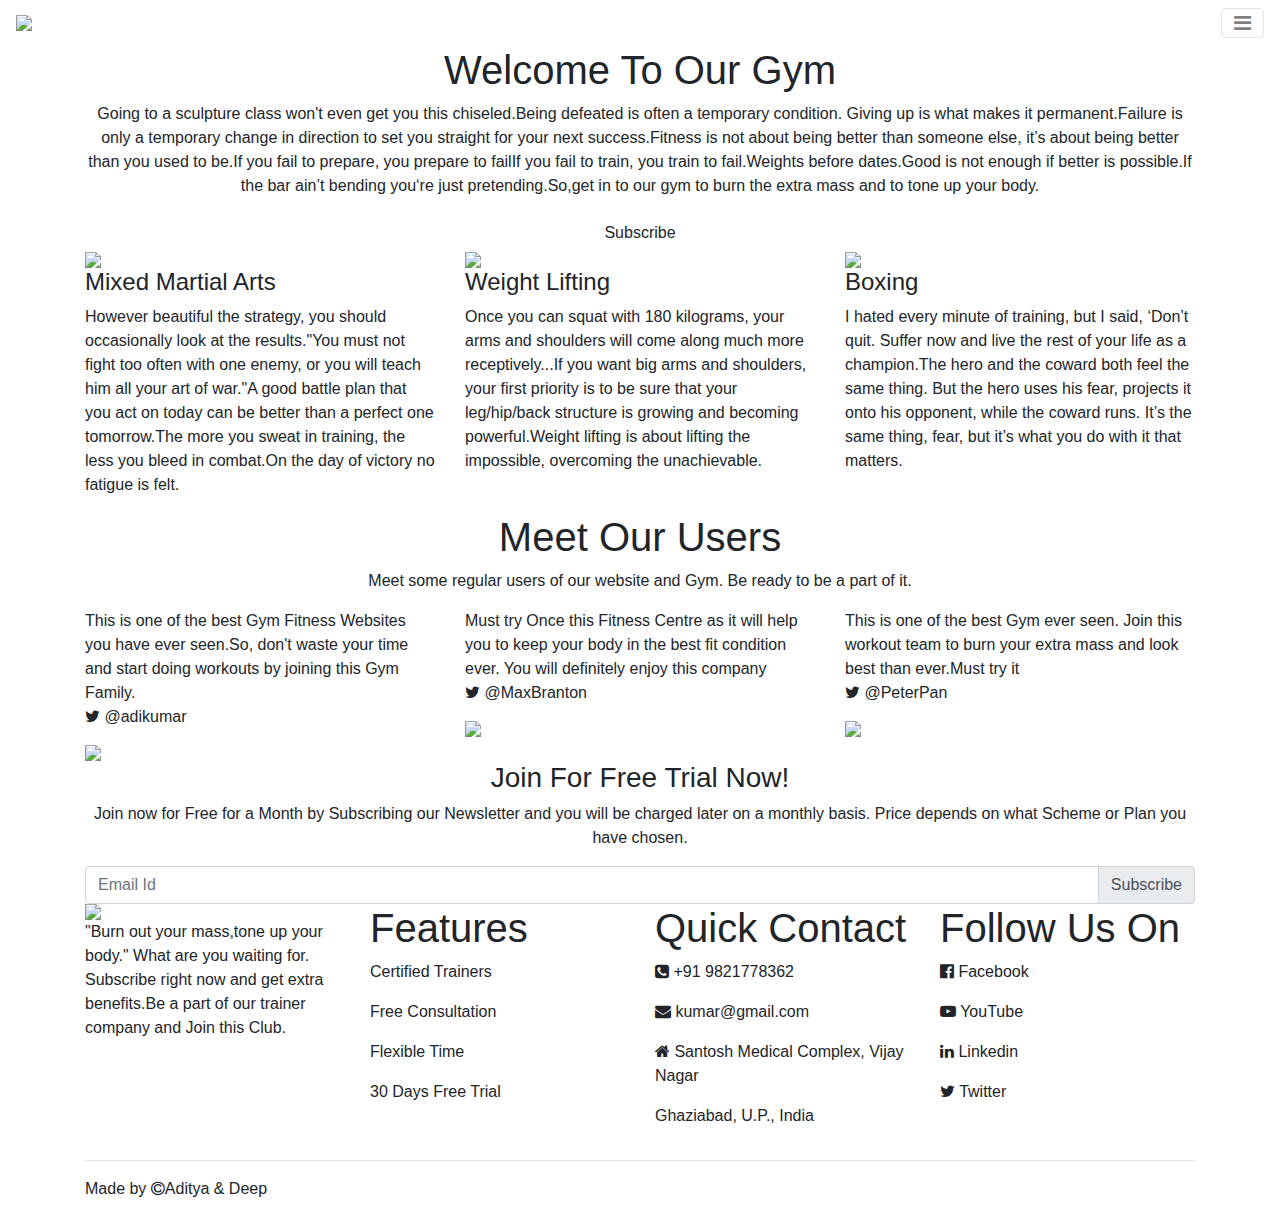
==== index.html @ 58feb63c "Rename the file" ====
<html>
<head>
    <title>Fitness Website</title>
	<link rel="stylesheet" href="C:\Users\Aditya2406\Desktop\Fitness-Club\styles.css">
	<link rel="stylesheet" href="https://stackpath.bootstrapcdn.com/bootstrap/4.3.1/css/bootstrap.min.css">
	<script src="https://code.jquery.com/jquery-3.3.1.slim.min.js"></script>
    <script src="https://stackpath.bootstrapcdn.com/bootstrap/4.3.1/js/bootstrap.min.js"></script>
    <link rel="stylesheet" href="https://stackpath.bootstrapcdn.com/font-awesome/4.7.0/css/font-awesome.min.css">
    <link rel="stylesheet" href="https://cdnjs.cloudflare.com/ajax/libs/animate.css/3.7.2/animate.min.css">
</head>
<body>
    
<!-------------------------------------Header------------------------------------->

<section id="header">
	<nav class="navbar navbar-light">
  <a class="navbar-brand" href="#"><img src="C:\Users\Aditya2406\Desktop\Fitness-Club\img1\fitness logo1 (3).jpg"></a>
  <button class="navbar-toggler" type="button" data-toggle="collapse" data-target="#navbarNav" aria-controls="navbarNav" aria-expanded="false" aria-label="Toggle navigation">
   <i class="fa fa-bars"></i>
  </button>
  <div class="collapse navbar-collapse" id="navbarNav">
    <ul class="navbar-nav">
      <li class="nav-item active">
        <a class="nav-link" href="#top">HOME</a>
      </li>
      <li class="nav-item">
        <a class="nav-link" href="C:\Users\Aditya2406\Desktop\Fitness-Club\About.html">ABOUT US</a>
      </li>
      <li class="nav-item">
        <a class="nav-link" href="#services">SERVICES</a>
      </li>
      <li class="nav-item">
        <a class="nav-link" href="C:\Users\Aditya2406\Desktop\Fitness-Club\Features.html">FEATURES</a>
      </li>
        <li class="nav-item">
        <a class="nav-link" href="#testimonials">REVIEWS</a>
      </li>
        <li class="nav-item">
        <a class="nav-link" href="#footer">CONTACT US</a>
      </li>
    </ul>
  </div>
</nav>
</section>
    
    <!----------------------------------Welcome Text-------------------------------->
    
<section id="welcome">
    <div class="container">
    <div class="welcome text-center wow slideInLeft">
    <h1>Welcome To Our Gym</h1>
    <p>Going to a sculpture class won't even get you this chiseled.Being defeated is often a temporary condition. Giving up is what makes it permanent.Failure is only a temporary change in direction to set you straight for your next success.Fitness is not about being better than someone else, it’s about being better than you used to be.If you fail to prepare, you prepare to failIf you fail to train, you train to fail.Weights before dates.Good is not enough if better is possible.If the bar ain’t bending you‘re just pretending.So,get in to our gym to burn the extra mass and to tone up your body.</p>
    <button type="submit" class="btn home-btn">Subscribe</button>
    </div>
    </div>
</section>
    
 <!---------------------------------------------------About Us----------------------------------------->

    <!-----------------------------------------------------Services-------------------------------------------->
    
    <section id="services">
    <div class="container">
        <div class="row  wow fadeInUp">
            <div class="col-md-4">
                <img src="C:\Users\Aditya2406\Desktop\Fitness-Club\img1\martial arts (2).jpg" class=" wow fadeInRight delay-1s">
                <h4 class="fadeInRight delay-2s">Mixed Martial Arts</h4>
                <p>However beautiful the strategy, you should occasionally look at the results."You must not fight too often with one enemy, or you will teach him all your art of war."A good battle plan that you act on today can be better than a perfect one tomorrow.The more you sweat in training, the less you bleed in combat.On the day of victory no fatigue is felt.</p>
            </div>
            <div class="col-md-4">
                <img src="C:\Users\Aditya2406\Desktop\Fitness-Club\img1\weight lift (1).jpg" class="wow fadeInRight delay-1s">
                <h4 class="wow fadeInRight delay-2s">Weight Lifting</h4>
                <p>Once you can squat with 180 kilograms, your arms and shoulders will come along much more receptively...If you want big arms and shoulders, your first priority is to be sure that your leg/hip/back structure is growing and becoming powerful.Weight lifting is about lifting the impossible, overcoming the unachievable.</p>
            </div>
            <div class="col-md-4">
                <img src="C:\Users\Aditya2406\Desktop\Fitness-Club\img1\boxing1.jpg" class="wow fadeInRight delay-1s">
                <h4 class="wow fadeInRight delay-2s">Boxing</h4>
                <p>I hated every minute of training, but I said, ‘Don’t quit. Suffer now and live the rest of your life as a champion.The hero and the coward both feel the same thing. But the hero uses his fear, projects it onto his opponent, while the coward runs. It’s the same thing, fear, but it’s what you do with it that matters.</p>
            </div>
        </div>
    </div>
    </section>
    
    <!--------------------------------------Features------------------------------------------------>
    

    
    <!---------------------------------------------Testimonials---------------------------------->
    <section id="testimonials">
        <div class="container">
           <h1 class="text-center">Meet Our Users</h1> 
            <p class="text-center">Meet some regular users of our website and Gym. Be ready to be a part of it.</p>
            <div class="row">
            <div class="col-md-4 wow fadeInLeft delay-1s">
            <p class="review">This is one of the best Gym Fitness Websites you have ever seen.So, don't waste your time and start doing workouts by joining this Gym Family.<br><i class="fa fa-twitter"></i> <span>@adikumar</span></p>
                
                <img src="C:\Users\Aditya2406\Desktop\Fitness-Club\img1\user (4).jpg">
                </div>
                <div class="col-md-4 middle wow fadeInUp delay-1s">
            <p class="review">Must try Once this Fitness Centre as it will help you to keep your body in the best fit condition ever. You will definitely enjoy this company<br><i class="fa fa-twitter"></i> <span>@MaxBranton</span></p>
                
                <img src="C:\Users\Aditya2406\Desktop\Fitness-Club\img1\user2.jpg">
                </div>
                <div class="col-md-4 wow fadeInRight delay-1s">
            <p class="review">This is one of the best Gym ever seen. Join this workout team to burn your extra mass and look best than ever.Must try it<br><i class="fa fa-twitter"></i> <span>@PeterPan</span></p>
                
                <img src="C:\Users\Aditya2406\Desktop\Fitness-Club\img1\user3.jpg">
                </div>
            </div>
        </div>
    </section>
    
    <!--------------------------------------Subscribe------------------------------------------------>
    <section id="subscribe">
        <div class="container">
        <div class="subscribe text-center wow fadeInRight delay-1s">
        <h3>Join For Free Trial Now!</h3>
            <p>Join now for Free for a Month by Subscribing our Newsletter and you will be charged later on a monthly basis. Price depends on what Scheme or Plan you have chosen.</p>
            <div class="input-group">
            <input type="email" class="form-control" placeholder="Email Id">
                <div class="input-group-append">
                <button type="submit" class="input-group-text btn">Subscribe</button>
                </div>
            </div>
        </div>
        </div>
    </section>
    
    
    <!-----------------------------------------Footer Section------------------------------------->
    
    <section id="footer">
        <div class="container">
            <div class="row">
            <div class="col-md-3">
             <img src="C:\Users\Aditya2406\Desktop\Fitness-Club\img1\fitness logo1 (3).jpg" class="footer-logo">
                <p>"Burn out your mass,tone up your body." What are you waiting for. Subscribe right now and get extra benefits.Be a part of our trainer company and Join this Club.</p>
            </div>
            <div class="col-md-3">
             <h1>Features</h1>
                <p>Certified Trainers</p>
                <p>Free Consultation</p>
                <p>Flexible Time</p>
                <p>30 Days Free Trial</p>
            </div>
             <div class="col-md-3">
             <h1>Quick Contact</h1>
                <p><i class="fa fa-phone-square"></i> +91 9821778362</p>
                <p><i class="fa fa-envelope"></i> kumar@gmail.com</p>
                <p><i class="fa fa-home"></i> Santosh Medical Complex, Vijay Nagar</p>
                <p class="city">Ghaziabad, U.P., India</p>
                </div>
            <div class="col-md-3">
             <h1>Follow Us On</h1>
                <p><i class="fa fa-facebook-official"></i> Facebook</p>
                <p><i class="fa fa-youtube-play"></i> YouTube</p>
                <p><i class="fa fa-linkedin"></i> Linkedin</p>
                <p><i class="fa fa-twitter"></i> Twitter</p>
            </div>   
            </div>  <hr>
            
            <p class="copyright">Made by <i class="fa fa-copyright" aria-hidden="true"></i>Aditya & Deep</p>
        </div>
    </section>
    
    <!-------------------------------------Smooth Scroll JS------------------------------->
    <script src="C:\Users\Aditya2406\Desktop\Fitness-Club\gym js\smooth-scroll.js"></script>
    <script>
	var scroll = new SmoothScroll('a[href*="#"]');
    </script>
    
    <!--------------------------Animation----------------------------------->
    
    <script src="C:\Users\Aditya2406\Desktop\Fitness-Club\gym js\wow.min.js"></script>
    <script>new WOW().init();</script>

</body>
</html>
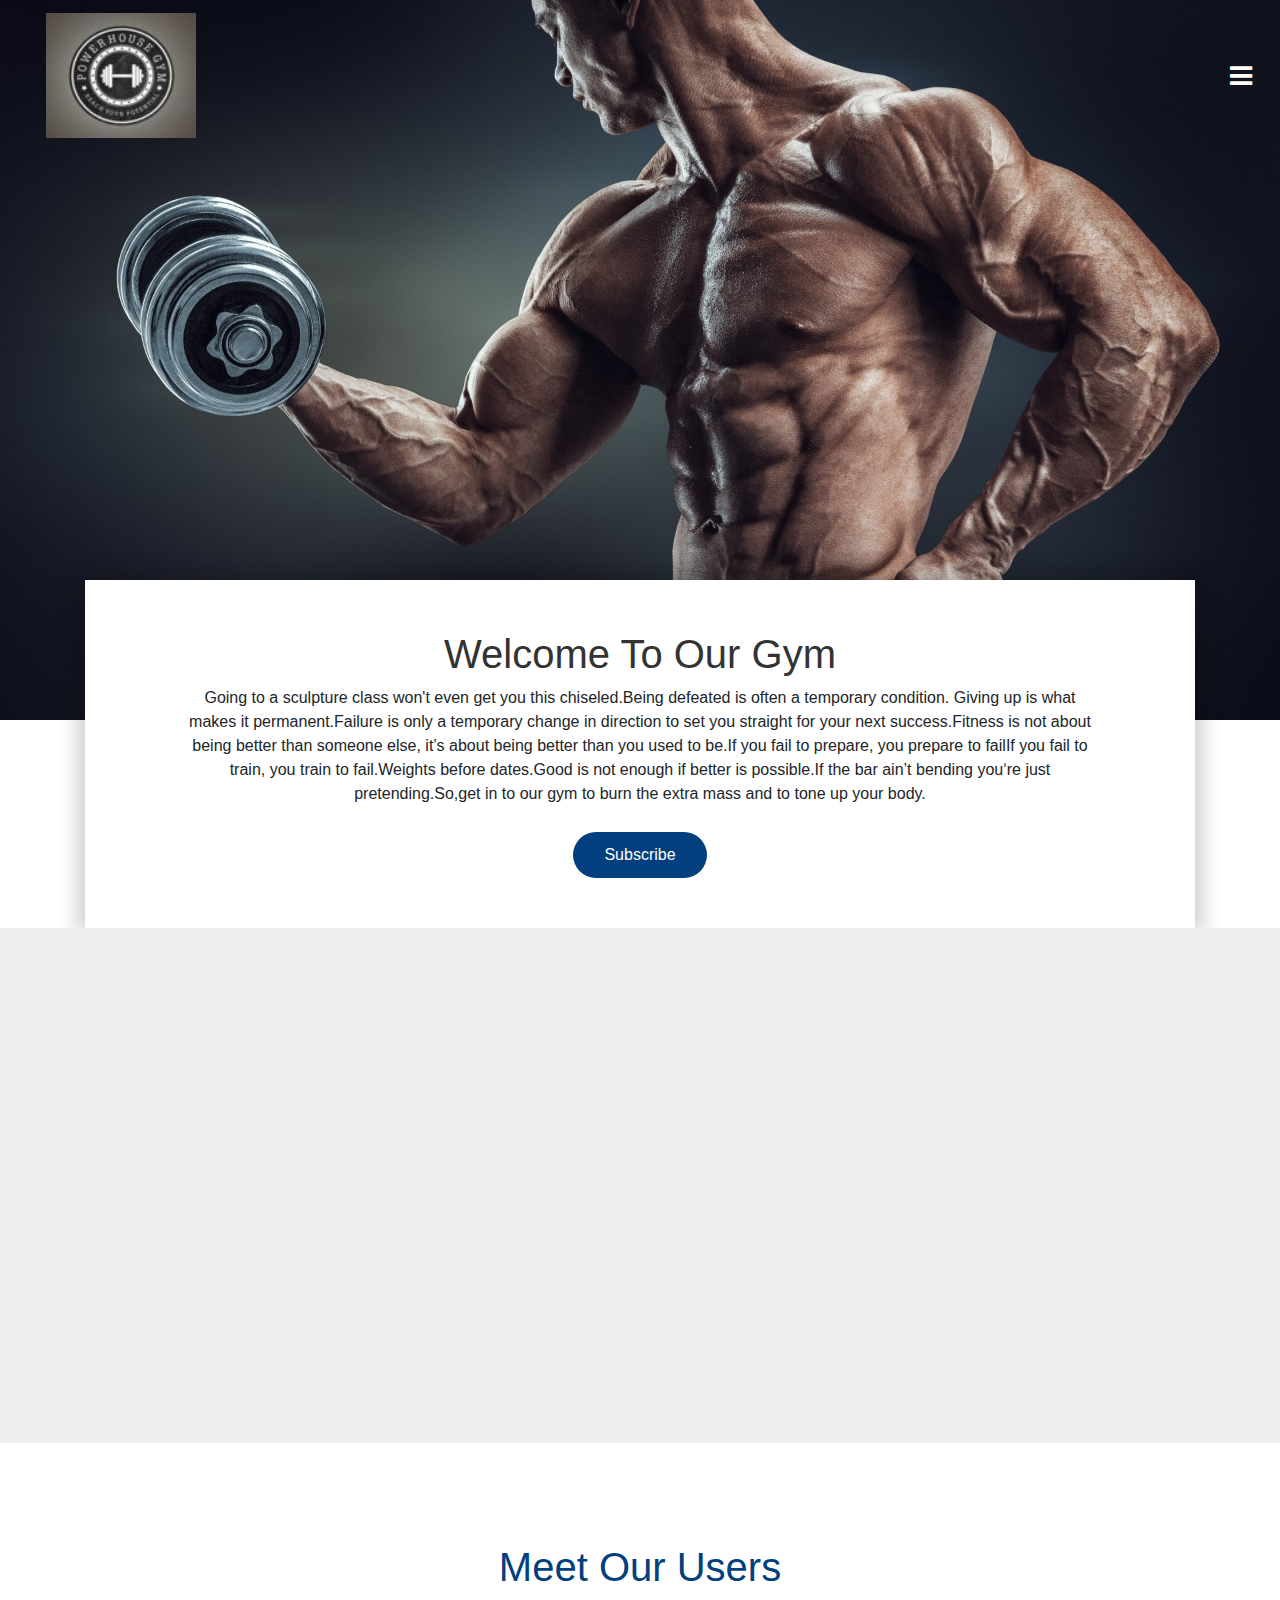
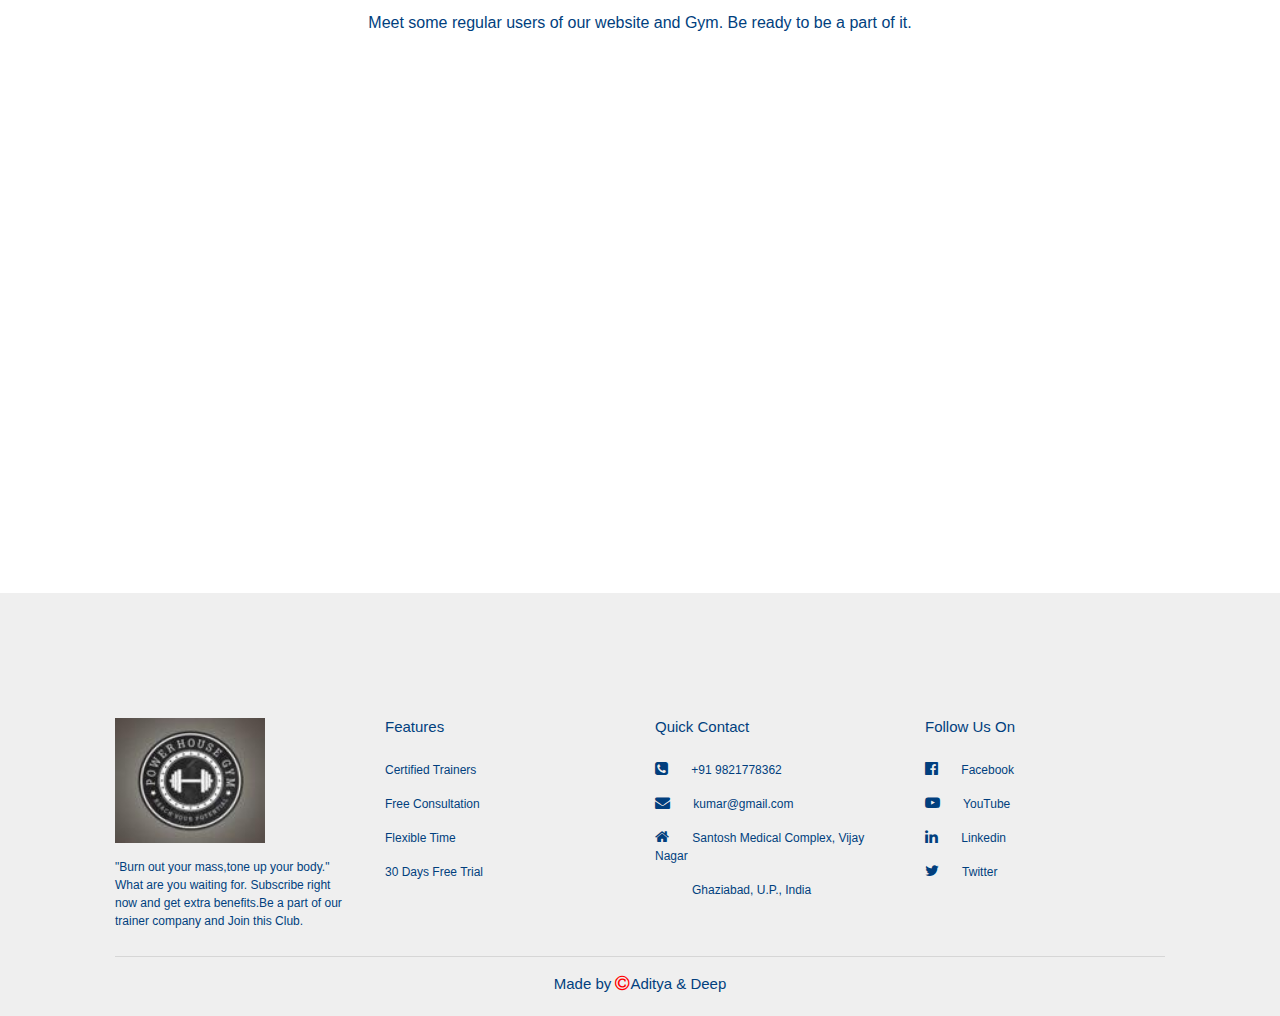
==== commit 06c371e1: "Updated" ====
--- a/index.html
+++ b/index.html
@@ -1,7 +1,7 @@
 <html>
 <head>
     <title>Fitness Website</title>
-	<link rel="stylesheet" href="C:\Users\Aditya2406\Desktop\Fitness-Club\styles.css">
+	<link rel="stylesheet" href="styles.css">
 	<link rel="stylesheet" href="https://stackpath.bootstrapcdn.com/bootstrap/4.3.1/css/bootstrap.min.css">
 	<script src="https://code.jquery.com/jquery-3.3.1.slim.min.js"></script>
     <script src="https://stackpath.bootstrapcdn.com/bootstrap/4.3.1/js/bootstrap.min.js"></script>
@@ -14,7 +14,7 @@
 
 <section id="header">
 	<nav class="navbar navbar-light">
-  <a class="navbar-brand" href="#"><img src="C:\Users\Aditya2406\Desktop\Fitness-Club\img1\fitness logo1 (3).jpg"></a>
+  <a class="navbar-brand" href="#"><img src="img1\fitness logo1 (3).jpg"></a>
   <button class="navbar-toggler" type="button" data-toggle="collapse" data-target="#navbarNav" aria-controls="navbarNav" aria-expanded="false" aria-label="Toggle navigation">
    <i class="fa fa-bars"></i>
   </button>
@@ -24,13 +24,13 @@
         <a class="nav-link" href="#top">HOME</a>
       </li>
       <li class="nav-item">
-        <a class="nav-link" href="C:\Users\Aditya2406\Desktop\Fitness-Club\About.html">ABOUT US</a>
+        <a class="nav-link" href="About.html">ABOUT US</a>
       </li>
       <li class="nav-item">
         <a class="nav-link" href="#services">SERVICES</a>
       </li>
       <li class="nav-item">
-        <a class="nav-link" href="C:\Users\Aditya2406\Desktop\Fitness-Club\Features.html">FEATURES</a>
+        <a class="nav-link" href="Features.html">FEATURES</a>
       </li>
         <li class="nav-item">
         <a class="nav-link" href="#testimonials">REVIEWS</a>
@@ -63,17 +63,17 @@
     <div class="container">
         <div class="row  wow fadeInUp">
             <div class="col-md-4">
-                <img src="C:\Users\Aditya2406\Desktop\Fitness-Club\img1\martial arts (2).jpg" class=" wow fadeInRight delay-1s">
+                <img src="img1\martial arts (2).jpg" class=" wow fadeInRight delay-1s">
                 <h4 class="fadeInRight delay-2s">Mixed Martial Arts</h4>
                 <p>However beautiful the strategy, you should occasionally look at the results."You must not fight too often with one enemy, or you will teach him all your art of war."A good battle plan that you act on today can be better than a perfect one tomorrow.The more you sweat in training, the less you bleed in combat.On the day of victory no fatigue is felt.</p>
             </div>
             <div class="col-md-4">
-                <img src="C:\Users\Aditya2406\Desktop\Fitness-Club\img1\weight lift (1).jpg" class="wow fadeInRight delay-1s">
+                <img src="img1\weight lift (1).jpg" class="wow fadeInRight delay-1s">
                 <h4 class="wow fadeInRight delay-2s">Weight Lifting</h4>
                 <p>Once you can squat with 180 kilograms, your arms and shoulders will come along much more receptively...If you want big arms and shoulders, your first priority is to be sure that your leg/hip/back structure is growing and becoming powerful.Weight lifting is about lifting the impossible, overcoming the unachievable.</p>
             </div>
             <div class="col-md-4">
-                <img src="C:\Users\Aditya2406\Desktop\Fitness-Club\img1\boxing1.jpg" class="wow fadeInRight delay-1s">
+                <img src="img1\boxing1.jpg" class="wow fadeInRight delay-1s">
                 <h4 class="wow fadeInRight delay-2s">Boxing</h4>
                 <p>I hated every minute of training, but I said, ‘Don’t quit. Suffer now and live the rest of your life as a champion.The hero and the coward both feel the same thing. But the hero uses his fear, projects it onto his opponent, while the coward runs. It’s the same thing, fear, but it’s what you do with it that matters.</p>
             </div>
@@ -94,17 +94,17 @@
             <div class="col-md-4 wow fadeInLeft delay-1s">
             <p class="review">This is one of the best Gym Fitness Websites you have ever seen.So, don't waste your time and start doing workouts by joining this Gym Family.<br><i class="fa fa-twitter"></i> <span>@adikumar</span></p>
                 
-                <img src="C:\Users\Aditya2406\Desktop\Fitness-Club\img1\user (4).jpg">
+                <img src="img1\user (4).jpg">
                 </div>
                 <div class="col-md-4 middle wow fadeInUp delay-1s">
             <p class="review">Must try Once this Fitness Centre as it will help you to keep your body in the best fit condition ever. You will definitely enjoy this company<br><i class="fa fa-twitter"></i> <span>@MaxBranton</span></p>
                 
-                <img src="C:\Users\Aditya2406\Desktop\Fitness-Club\img1\user2.jpg">
+                <img src="img1\user2.jpg">
                 </div>
                 <div class="col-md-4 wow fadeInRight delay-1s">
             <p class="review">This is one of the best Gym ever seen. Join this workout team to burn your extra mass and look best than ever.Must try it<br><i class="fa fa-twitter"></i> <span>@PeterPan</span></p>
                 
-                <img src="C:\Users\Aditya2406\Desktop\Fitness-Club\img1\user3.jpg">
+                <img src="img1\user3.jpg">
                 </div>
             </div>
         </div>
@@ -133,7 +133,7 @@
         <div class="container">
             <div class="row">
             <div class="col-md-3">
-             <img src="C:\Users\Aditya2406\Desktop\Fitness-Club\img1\fitness logo1 (3).jpg" class="footer-logo">
+             <img src="img1\fitness logo1 (3).jpg" class="footer-logo">
                 <p>"Burn out your mass,tone up your body." What are you waiting for. Subscribe right now and get extra benefits.Be a part of our trainer company and Join this Club.</p>
             </div>
             <div class="col-md-3">
@@ -164,14 +164,14 @@
     </section>
     
     <!-------------------------------------Smooth Scroll JS------------------------------->
-    <script src="C:\Users\Aditya2406\Desktop\Fitness-Club\gym js\smooth-scroll.js"></script>
+    <script src="gym js\smooth-scroll.js"></script>
     <script>
 	var scroll = new SmoothScroll('a[href*="#"]');
     </script>
     
     <!--------------------------Animation----------------------------------->
     
-    <script src="C:\Users\Aditya2406\Desktop\Fitness-Club\gym js\wow.min.js"></script>
+    <script src="gym js\wow.min.js"></script>
     <script>new WOW().init();</script>
 
 </body>
--- a/styles.css
+++ b/styles.css
@@ -0,0 +1,298 @@
+*{
+	padding: 0px;
+	margin: 0px;
+}
+#header
+{
+	background-image: url("img1/homepage gym.jpg");
+	width: 100%;
+	height: 80vh;
+	background-size: cover;
+	background-position: center;
+}
+.navbar-nav li a
+{
+  float: right;
+  color: #fff!important;
+}
+.navbar-brand img
+{
+   width: 150px;
+   margin-left: 30px;
+}
+.navbar-toggler
+{
+    border: none!important;
+    outline: none !important;
+}
+nav .fa-bars
+{
+    color: #fff;
+    font-size: 26px;
+}
+/*------------------------------------------Welcome Text---------------------------------*/
+.welcome
+{
+    padding: 50px 100px;
+    margin-top: -140px;
+    background-color: #fff;
+    box-shadow: 0 0 20px 7px rgba(0,0,0,0.2);
+}
+.welcome h1
+{
+  color: #333;  
+}
+.welcome .home-btn
+{
+  margin-top: 10px;
+    padding: 10px 30px;
+    border-radius: 30px;
+    color: #fff;
+    background-color: #013f7e;
+}
+.welcome .btn:focus
+{
+    box-shadow: none;
+}
+
+#about
+{
+    padding-top: 100px;
+    padding-bottom: 100px;
+}
+#about .col-md-6
+{
+    padding: 20px 10px;
+}
+#about h3
+{
+    margin: 20px auto;
+}
+/*-------------------------------------------Services------------------------------------------------*/
+
+#services
+{
+    background: #efefef;
+    padding-top: 80px;
+    padding-bottom: 80px;
+}
+#services .col-md-4
+{
+    padding: 20px;
+}
+#services .col-md-4 h4
+{
+    padding: 5px;
+}
+#services .col-md-4 img
+{
+   width: 50px;
+}
+#services .col-md-4 p
+{
+    padding: 5px;
+    text-align: justify; 
+}
+
+/*------------------------------------------------Features---------------------------------------------*/
+
+#features
+{
+    padding-top: 100px;
+    padding-bottom: 100px;
+    background: linear-gradient(rgba(0,0,0,0.8),rgba(0,0,0,0.8)),url("img1/fea background.jpg");
+    background-position: center;
+    background-size: cover;
+    background-attachment: fixed;
+    color: #fff;
+}
+ 
+#features .col-md-6
+{
+    padding: 20px;
+}
+.feature-box
+{
+    height: 120px;
+}
+.feature-box .feature-left
+{
+    height: 120px;
+    width: 20%;
+    float: left;
+}
+.feature-box .feature-left .fa
+{
+    padding-top: 13px;
+    font-size: 50px;
+}
+.feature-box .feature-right
+{
+    height: 120px;
+    width: 80%;
+    float: left;
+}
+.feature-box .feature-right h4
+{
+    padding-top: 10px;
+    padding-left: 15px;
+    text-align: left;
+}
+.feature-box .feature-right p
+{
+    padding-left: 15px;
+    text-align: left;
+}
+
+/*--------------------------------------------Testimonials------------------------------*/
+#testimonials
+{
+    padding-top: 100px;
+    padding-bottom: 100px;
+}
+#testimonials .col-md-4
+{
+    padding: 10px 30px;
+}
+#testimonials img
+{
+    width: 60px;
+    height: 60px;
+    border-radius: 50%;
+    margin-left: -30px;
+    margin-top: -40px;
+    border: 5px solid #fff;
+    margin-bottom: 30px;    
+}
+.review
+{
+    font-size: 16px;
+    padding: 10px 10px 10px 10px;
+    border-radius: 10px;
+    box-shadow: 0px 0px 20px 1px rgba(0,0,0,0.2);
+}
+.review .fa-twitter
+{
+    color: #013f7e;
+}
+#testimonials span
+{
+    color: #013f7e;
+    font-weight: 600;
+    font-size: 18px;
+}
+#testimonials h1
+{
+    margin-bottom: 20px;
+    color: #013f7e;   
+}
+#testimonials p
+{
+    padding-bottom: 20px;
+    color: #013f7e;   
+}
+#testimonials .middle
+{
+    margin-bottom: -30px;
+    margin-top: -30px;
+}
+/*---------------------------------------Subscribe---------------------------------------*/
+.subscribe
+{
+    padding: 50px 20px;
+    background-color: #013f7e;
+    position: relative;
+    box-shadow: 0px 0px 20px 7px rgba(0,0,0,0.2);
+    margin-bottom: -160px;
+}
+.subscribe h3, .subscribe p
+{
+    color: #fff;
+}
+.subscribe .input-group
+{
+    border-radius: 30px;
+    background: #fff;
+    max-width: 500px;
+    margin: 10px auto;
+    padding: 5px;
+}
+.subscribe .form-control
+{
+    border: none;
+    background: transparent;
+}
+.subscribe .form-control:focus
+{
+    box-shadow: none;
+    background: transparent;
+}
+.subscribe .input-group-append
+{
+    background-image: linear-gradient(to right, #1c03b5, #5c8bef);
+    border-radius: 30px;
+}
+.subscribe .input-group-text
+{
+    background: transparent;
+    border: none;
+    color: #fff;
+}
+.subscribe .btn:focus
+{
+    box-shadow: none;
+}
+
+
+/*-----------------------------------Footer------------------------------------------*/
+#footer
+{
+    margin-top: 80px;
+    padding: 100px;
+    background-color: #efefef;
+    color: #013f7e;
+}
+
+.footer-logo
+{
+    width: 150px;
+    margin-top: 25px;
+    margin-bottom: 15px;
+}
+#footer h1
+{
+    font-size: 15px;
+    text-align: left;
+    margin-top: 25px;
+    margin-bottom: 25px;
+}
+#footer p
+{
+    font-size: 12px;
+    text-align: left;  
+}
+#footer .city
+{
+    margin-left: 37px;
+    
+}
+#footer .row .fa
+{
+    padding-right: 20px;
+    font-size: 15px;   
+}
+#footer hr
+{
+    margin-top: 10px;  
+}
+#footer .fa-copyright
+{
+    color: red;
+    font-size: 17px;
+}
+#footer .copyright
+{
+    margin-bottom: -80px;
+    text-align: center;
+    font-size: 15px;
+}
